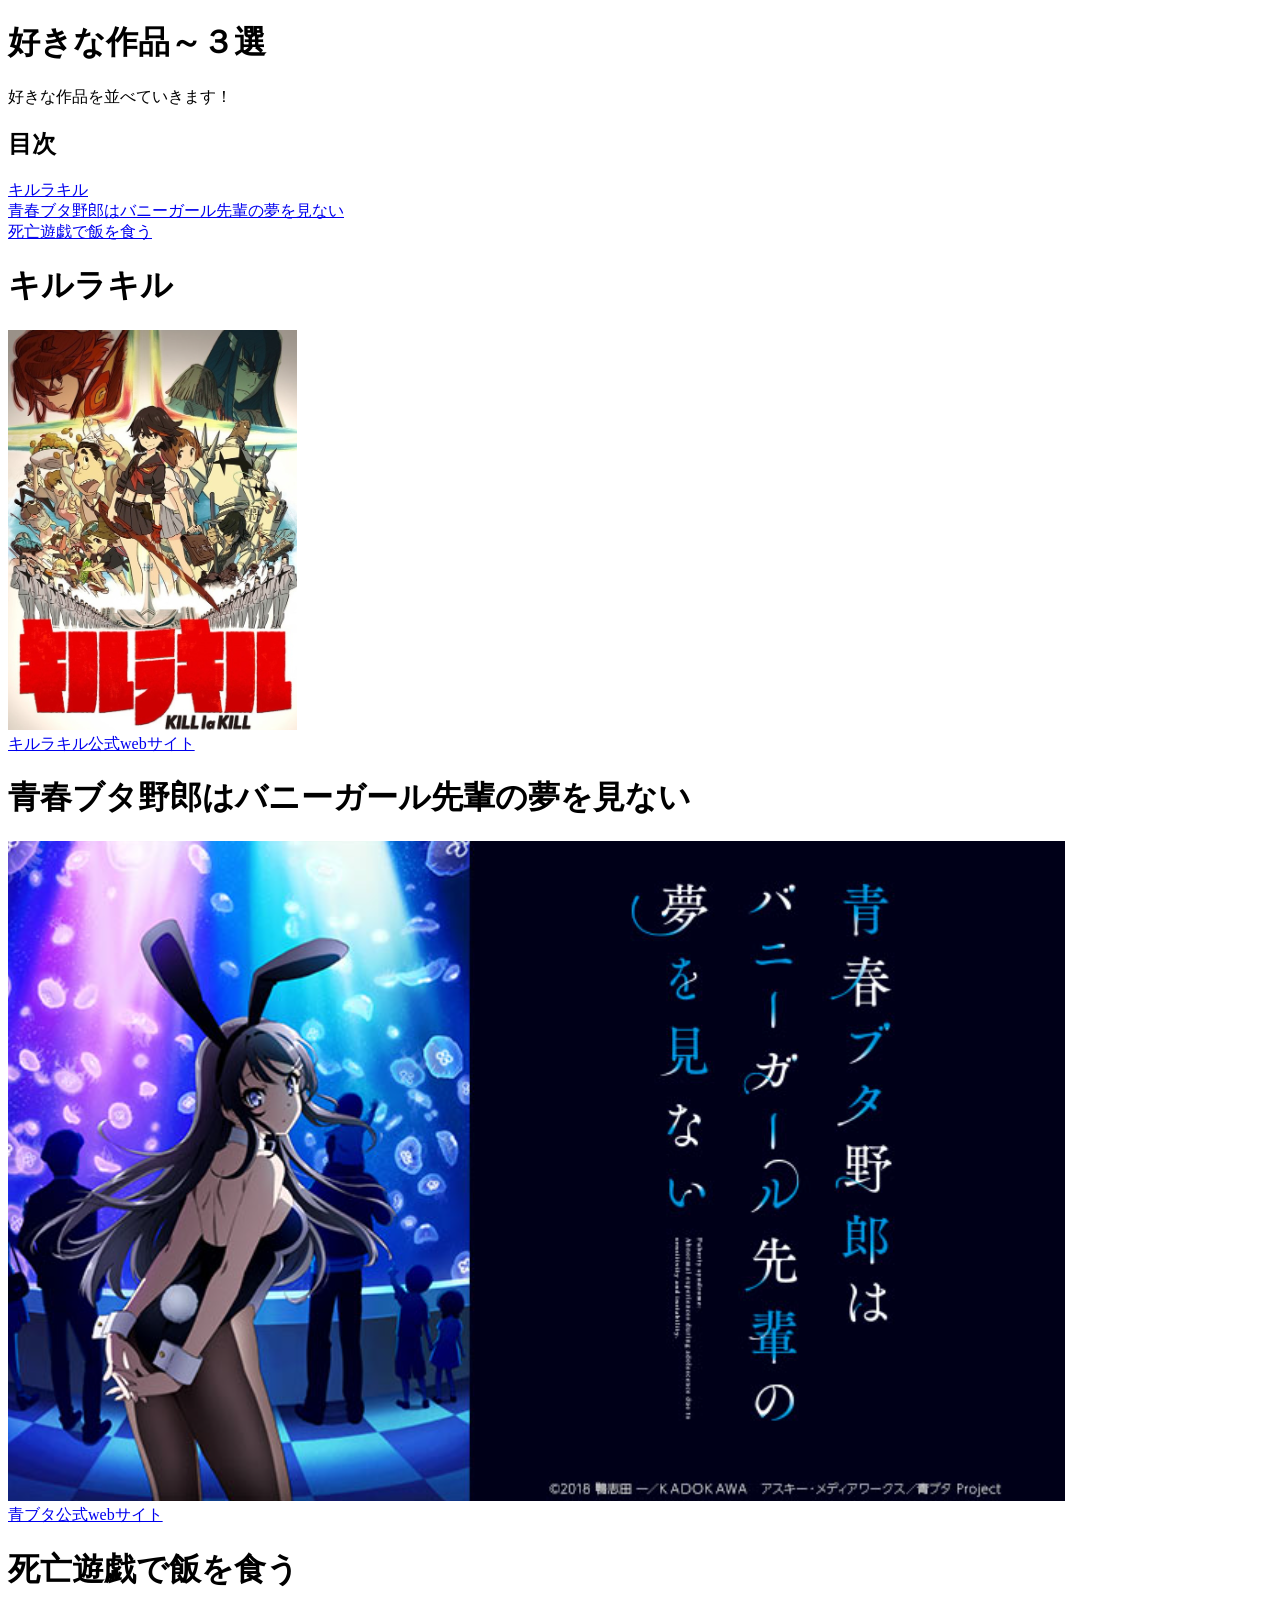
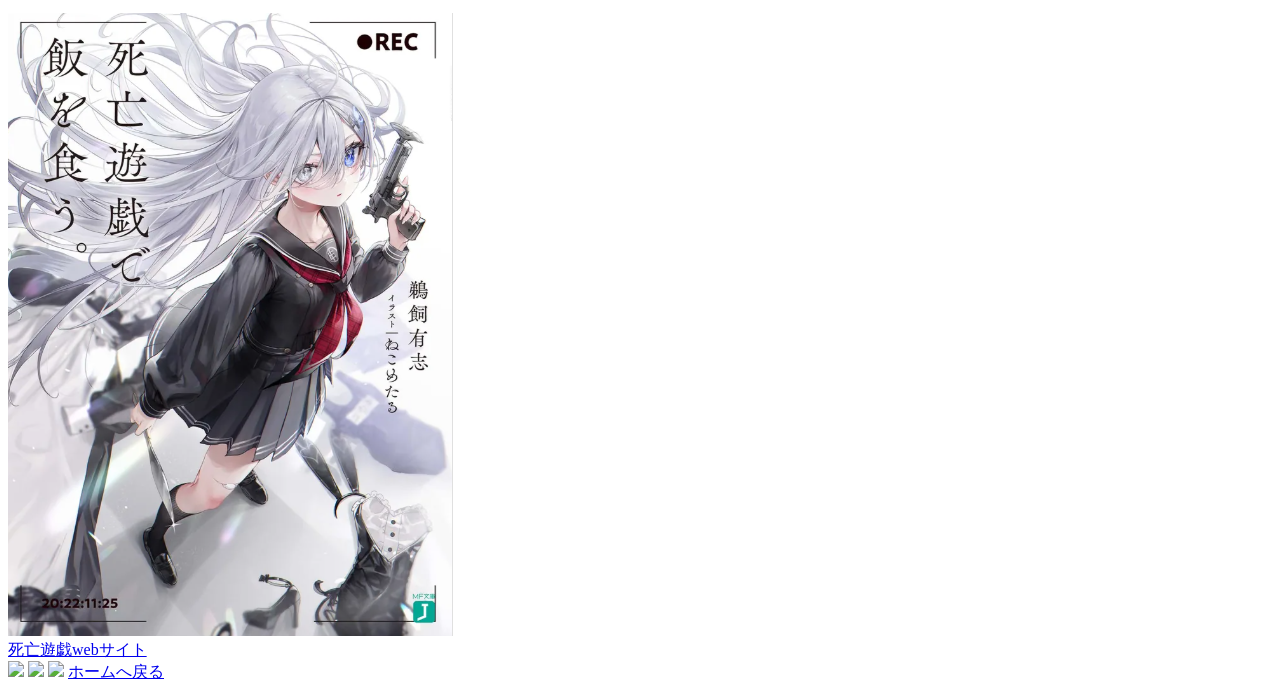
==== a.html @ 3949e1c1 "Fix HTML structure and add navigation link" ====
<!DOCTYPE html>
<html lang="ja">
<head>
 <meta charset="UTF-8">
 <title>好きなアニメ・漫画紹介！！</title>
</head>
<body>
 <h1>好きな作品～３選</h1>
<p>好きな作品を並べていきます！</p>
 <h2>目次</h2>
 <a href="#a">キルラキル</a><br>
 <a href="#b">青春ブタ野郎はバニーガール先輩の夢を見ない</a><br>
 <a href="#c">死亡遊戯で飯を食う</a><br>
 <a id="a"></a>
 <h1>キルラキル</h1>
<img src="./image/killlakil.png" alt="キルラキルのアニメサムネイル">
 <a href="https://www.kill-la-kill.jp/">
 <section>
  キルラキル公式webサイト</section></a>
 
<a id="b"></a>
 <h1>青春ブタ野郎はバニーガール先輩の夢を見ない</h1>
<img src="./image/seishunnbutayarouhabani-ga-rusennpainoyumewominai.png" alt="青春ブタ野郎はバニーガール先輩の夢を見ない">
 <a id="c"></a>
 <a href="https://ao-buta.com/">
  <section>青ブタ公式webサイト</section></a>

 <h1>死亡遊戯で飯を食う</h1>
<img src="./image/shibouyuugi.png" alt="死亡遊戯で飯を食う">
 <a href="https://shiboyugi-anime.com/books/">
  <section>死亡遊戯webサイト</section></a>
<img src=".image/">
<img src=".image/">
<img src=".image/">


 <a href="index.html">ホームへ戻る</a>

 
</body>
</html>
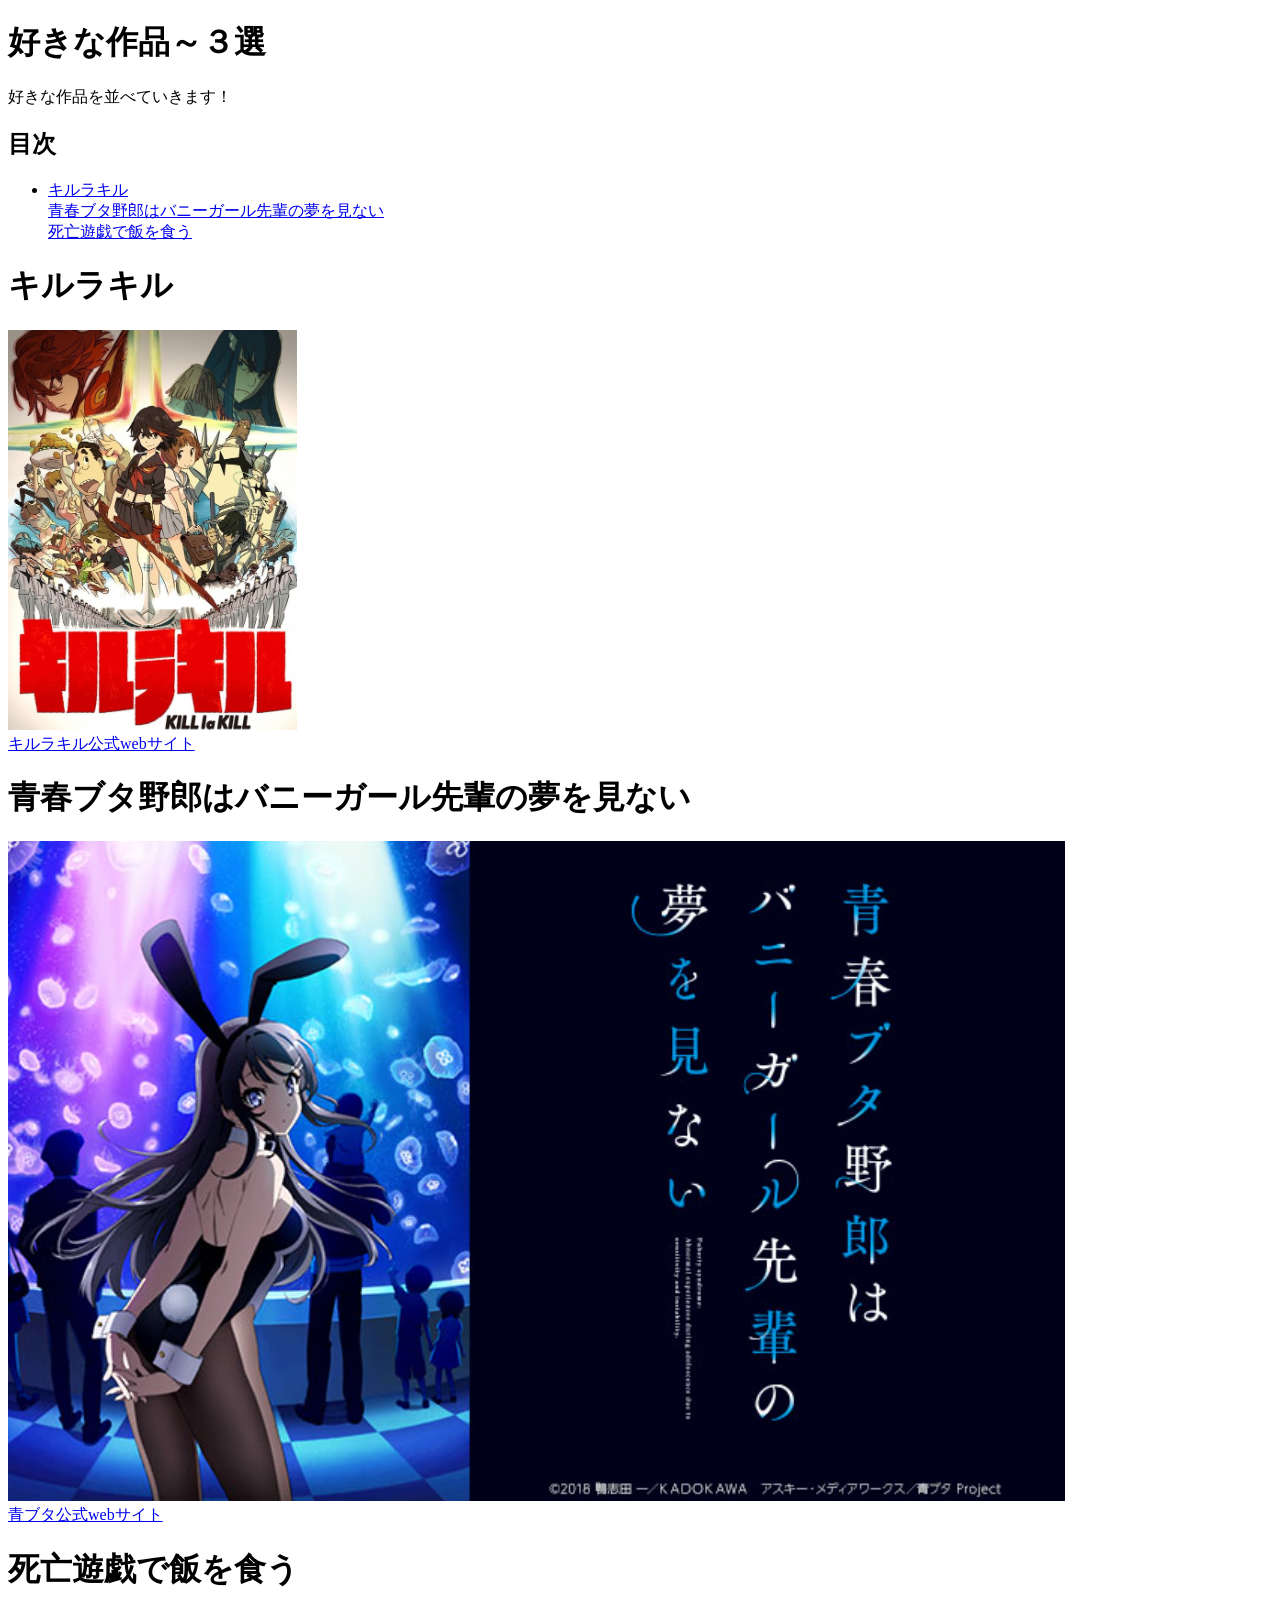
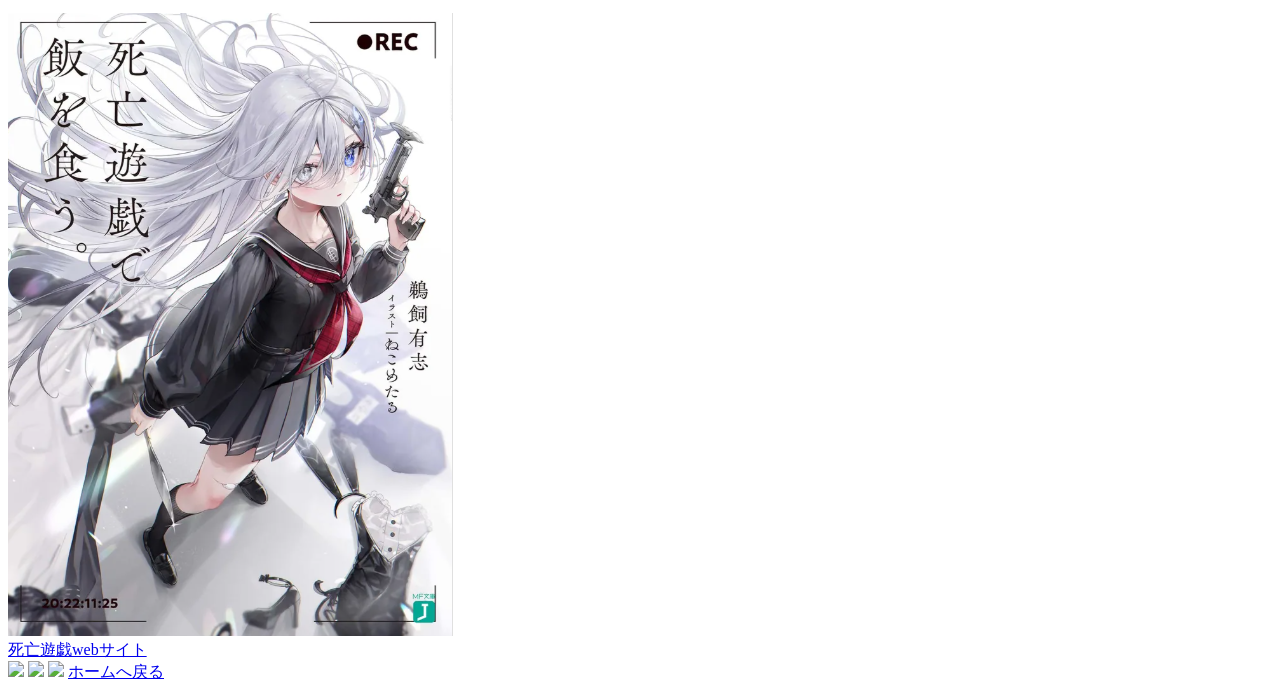
==== commit 8114f229: "Add navigation for favorite works in a.html" ====
--- a/a.html
+++ b/a.html
@@ -8,9 +8,13 @@
  <h1>好きな作品～３選</h1>
 <p>好きな作品を並べていきます！</p>
  <h2>目次</h2>
- <a href="#a">キルラキル</a><br>
+ <nav>
+  <ul>
+   <li> <a href="#a">キルラキル</a><br>
  <a href="#b">青春ブタ野郎はバニーガール先輩の夢を見ない</a><br>
- <a href="#c">死亡遊戯で飯を食う</a><br>
+ <a href="#c">死亡遊戯で飯を食う</a><br></li>
+  </ul>
+ </nav>
  <a id="a"></a>
  <h1>キルラキル</h1>
 <img src="./image/killlakil.png" alt="キルラキルのアニメサムネイル">
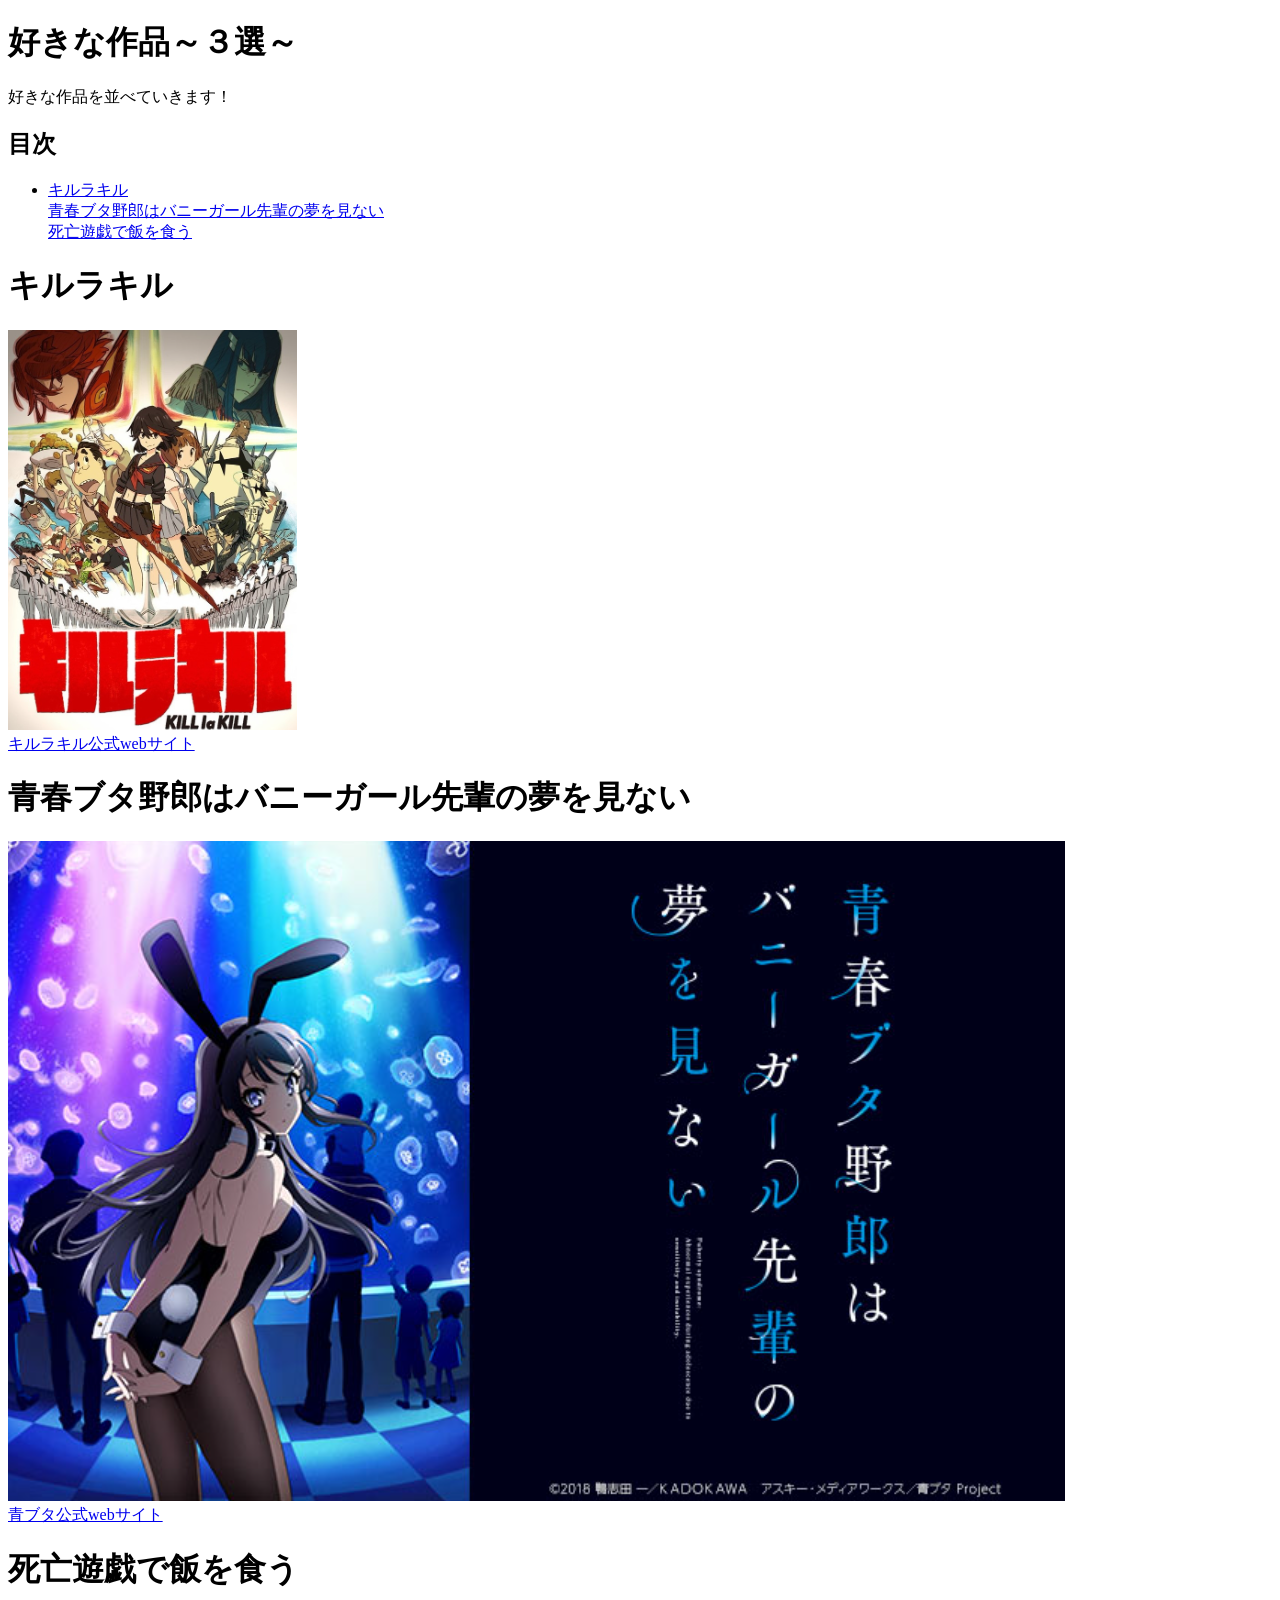
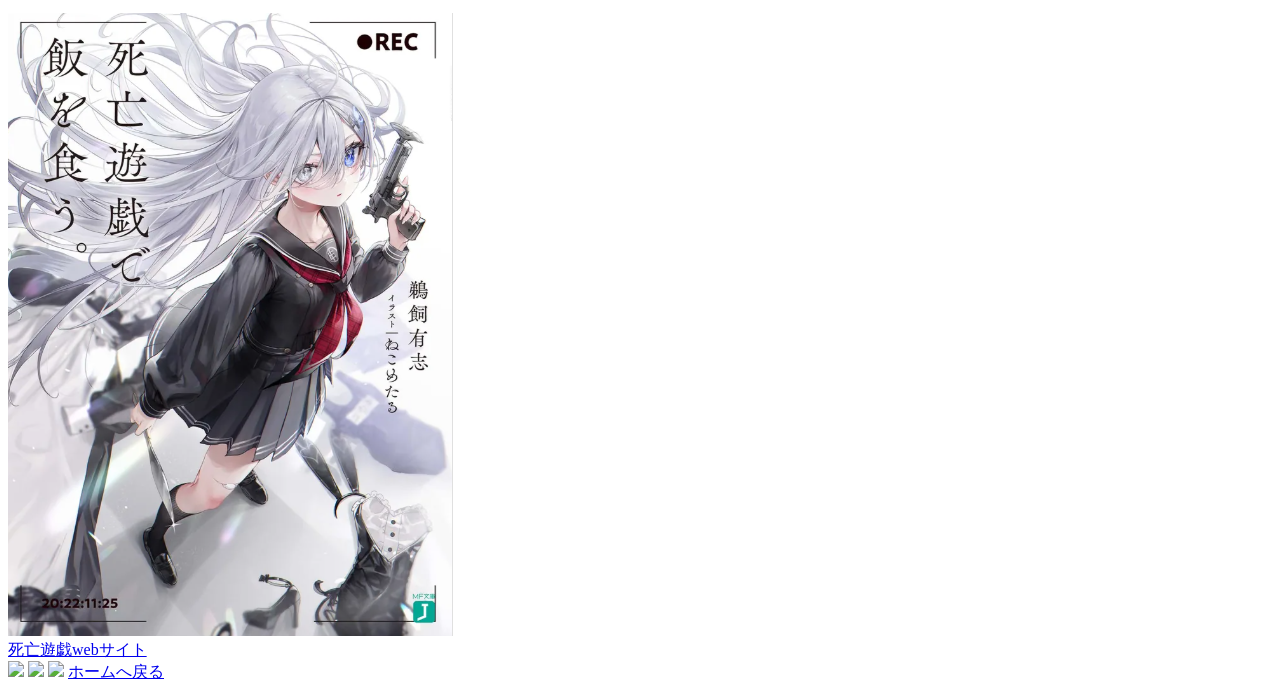
==== commit 2cc3b289: "Update heading in a.html to include extra characters" ====
--- a/a.html
+++ b/a.html
@@ -5,7 +5,7 @@
  <title>好きなアニメ・漫画紹介！！</title>
 </head>
 <body>
- <h1>好きな作品～３選</h1>
+ <h1>好きな作品～３選～</h1>
 <p>好きな作品を並べていきます！</p>
  <h2>目次</h2>
  <nav>
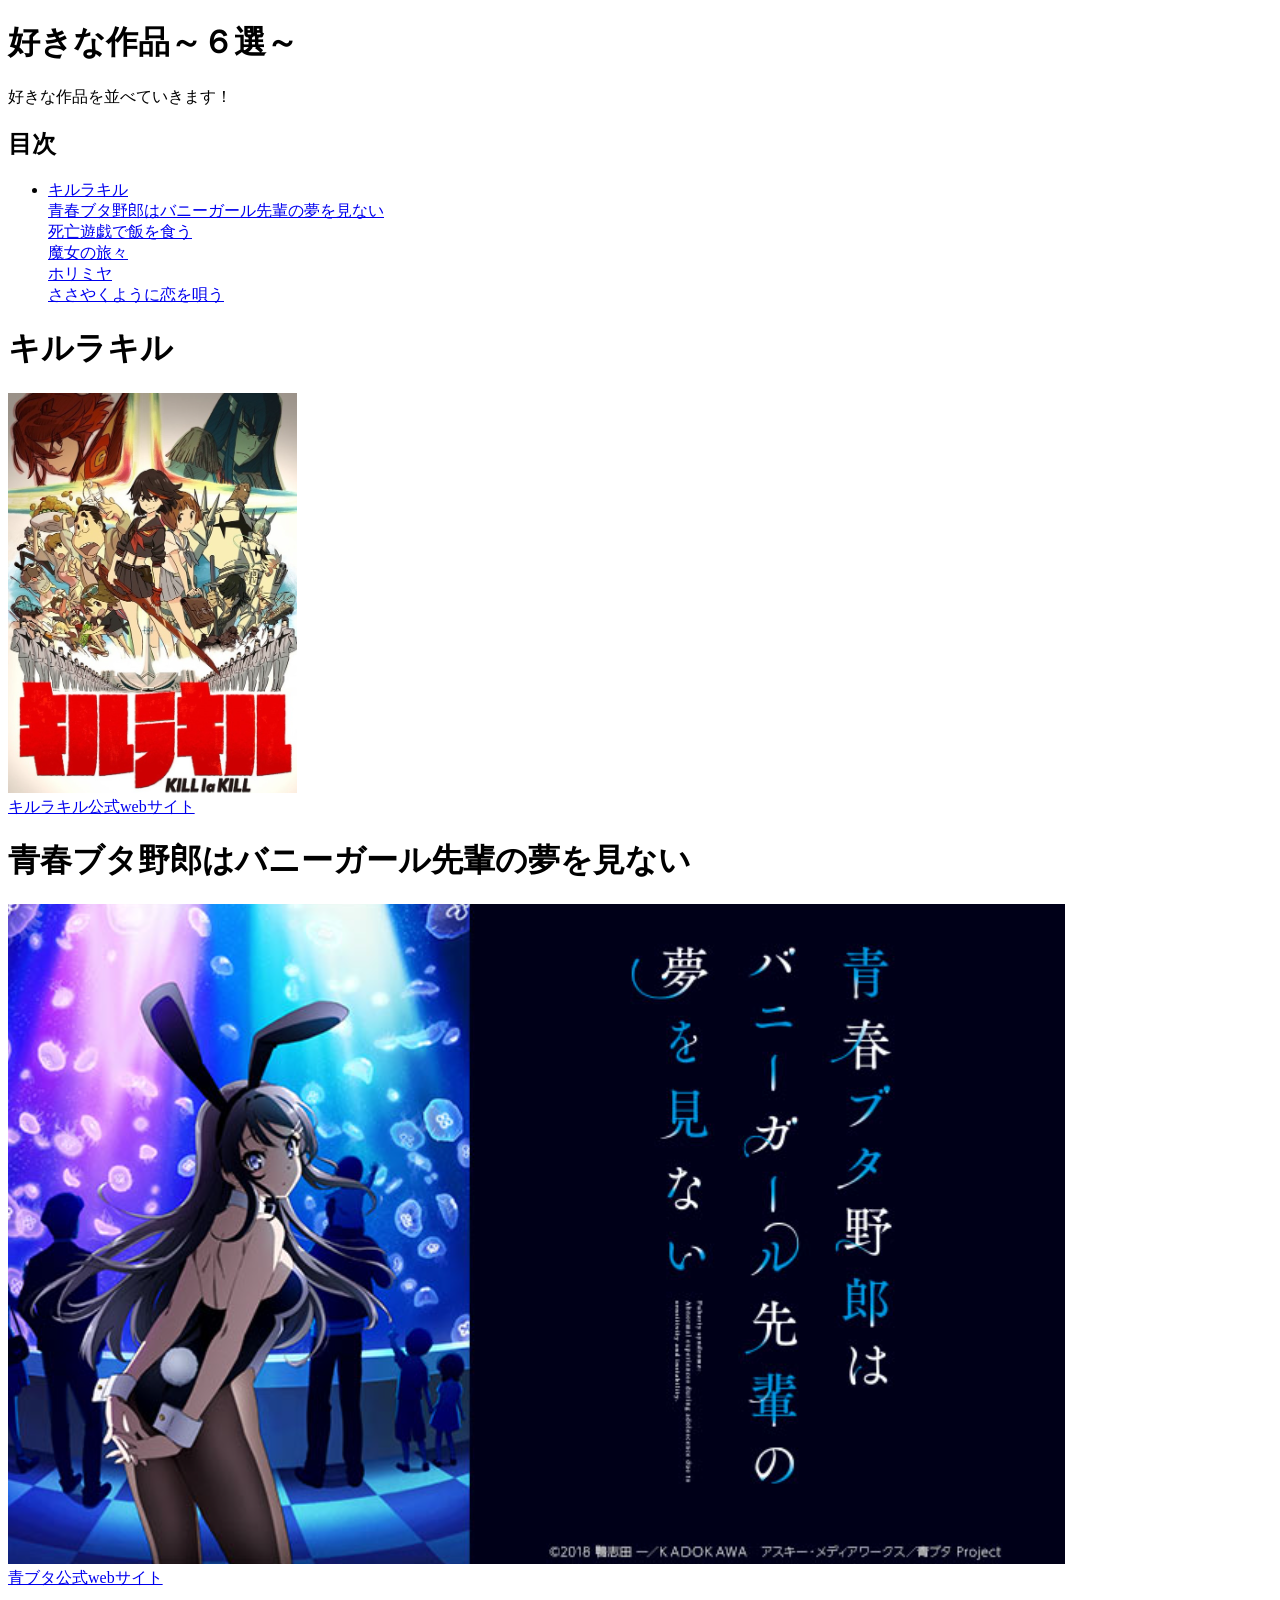
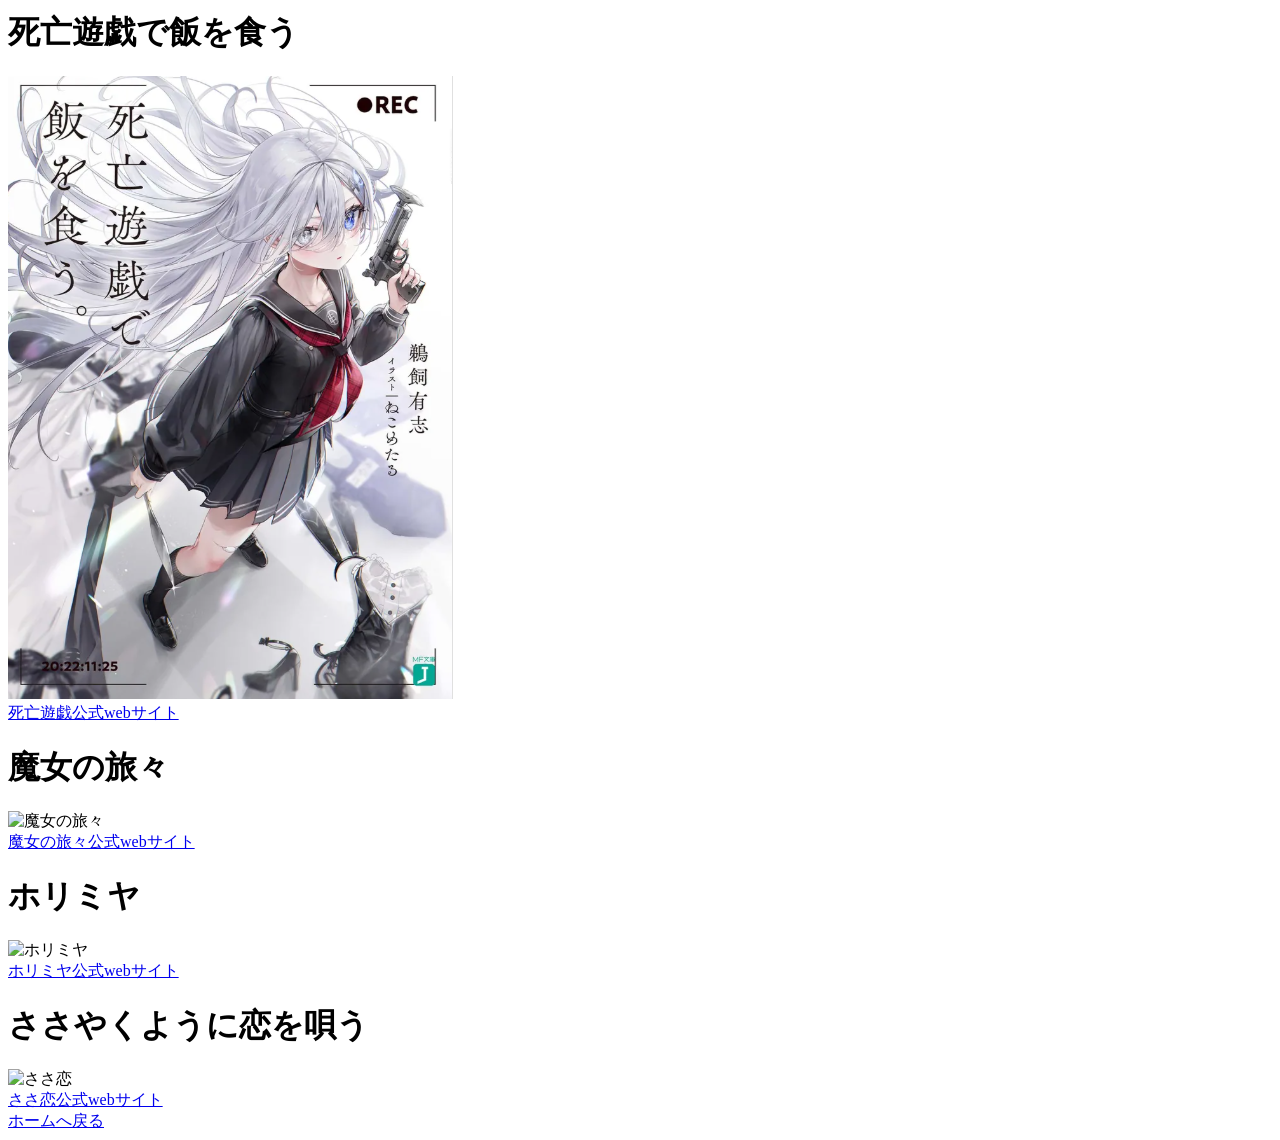
==== commit 82b90de4: "Expand favorite works section to six selections" ====
--- a/a.html
+++ b/a.html
@@ -5,14 +5,17 @@
  <title>好きなアニメ・漫画紹介！！</title>
 </head>
 <body>
- <h1>好きな作品～３選～</h1>
+ <h1>好きな作品～６選～</h1>
 <p>好きな作品を並べていきます！</p>
  <h2>目次</h2>
  <nav>
   <ul>
    <li> <a href="#a">キルラキル</a><br>
  <a href="#b">青春ブタ野郎はバニーガール先輩の夢を見ない</a><br>
- <a href="#c">死亡遊戯で飯を食う</a><br></li>
+ <a href="#c">死亡遊戯で飯を食う</a><br>
+ <a href="#D">魔女の旅々</a><br>
+ <a href="#E">ホリミヤ</a><br>
+ <a href="#F">ささやくように恋を唄う</a><br></li>
   </ul>
  </nav>
  <a id="a"></a>
@@ -25,19 +28,32 @@
 <a id="b"></a>
  <h1>青春ブタ野郎はバニーガール先輩の夢を見ない</h1>
 <img src="./image/seishunnbutayarouhabani-ga-rusennpainoyumewominai.png" alt="青春ブタ野郎はバニーガール先輩の夢を見ない">
- <a id="c"></a>
  <a href="https://ao-buta.com/">
   <section>青ブタ公式webサイト</section></a>
 
+<a id="c"></a>
  <h1>死亡遊戯で飯を食う</h1>
 <img src="./image/shibouyuugi.png" alt="死亡遊戯で飯を食う">
  <a href="https://shiboyugi-anime.com/books/">
-  <section>死亡遊戯webサイト</section></a>
-<img src=".image/">
-<img src=".image/">
-<img src=".image/">
+  <section>死亡遊戯公式webサイト</section></a>
 
+ <a id="D"></a>
+ <h1>魔女の旅々</h1>
+<img src=".image/majyotabi.png" alt="魔女の旅々">
+ <a href="https://majotabi.jp/">
+  <section>魔女の旅々公式webサイト</section></a>
+ 
+<a id="E"></a>
+ <h1>ホリミヤ</h1>
+<img src=".image/horimiya.png" alt="ホリミヤ">
+ <a href="https://horimiya-anime.com/1st/">
+  <section>ホリミヤ公式webサイト</section></a>
 
+ <a id="F"></a>
+  <h1>ささやくように恋を唄う</h1>
+<img src=".image/sasakoi.png" alt="ささ恋">
+ <a href="https://sasakoi-anime.com/">
+  <section>ささ恋公式webサイト</section></a>
  <a href="index.html">ホームへ戻る</a>
 
  
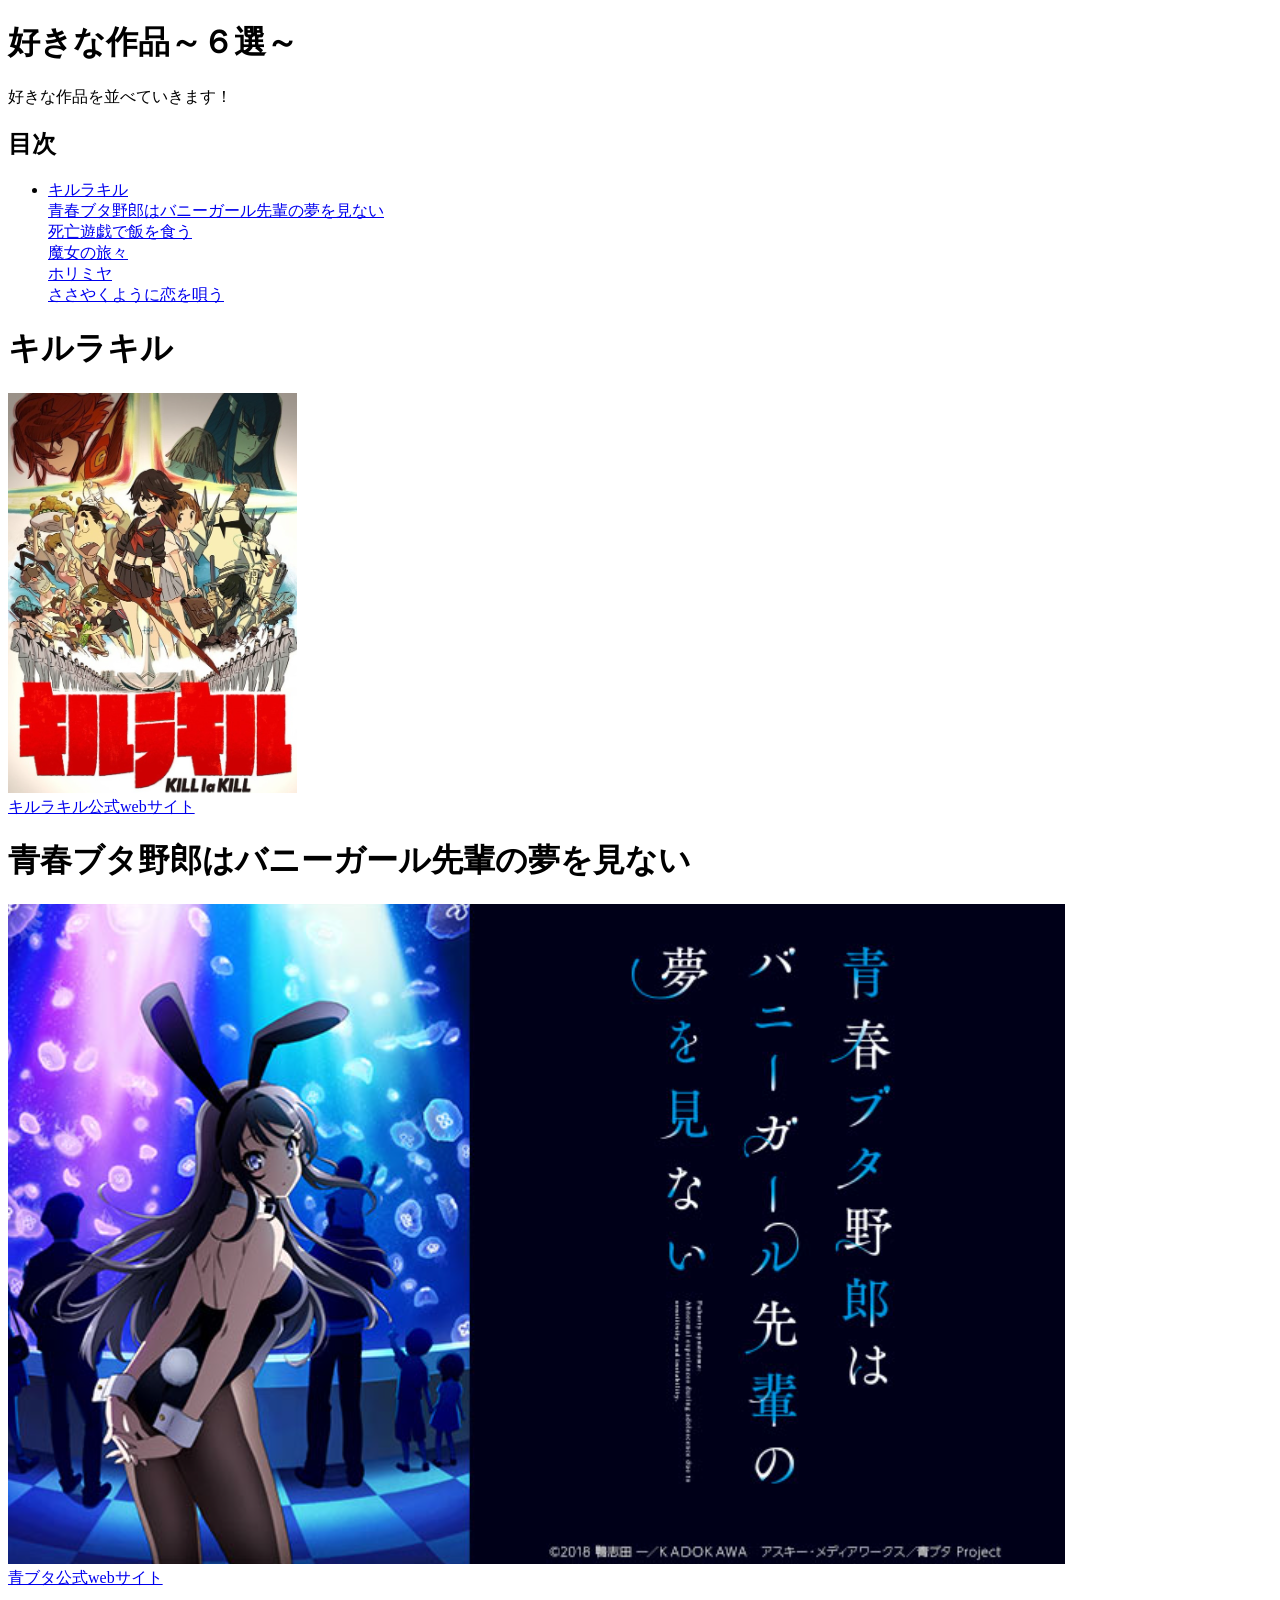
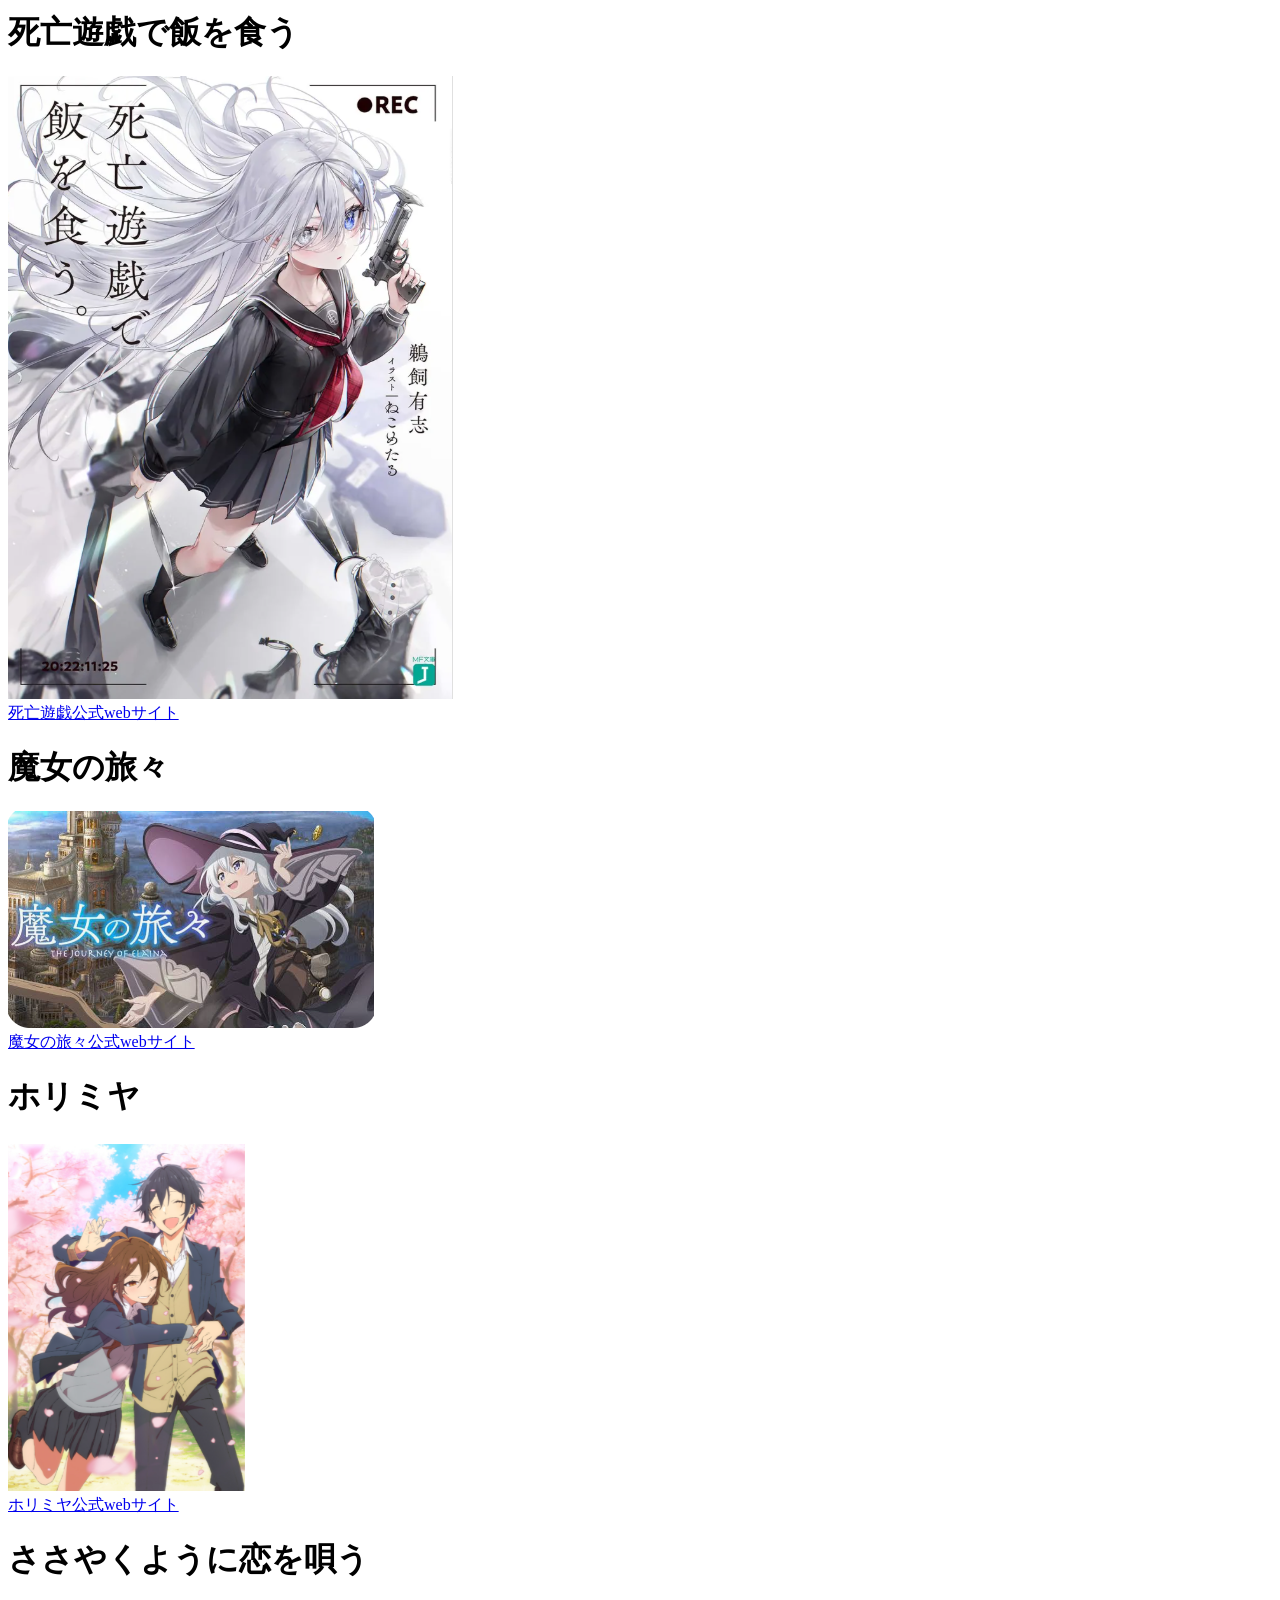
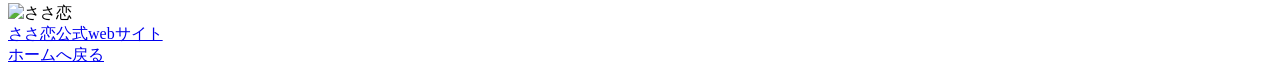
==== commit c5770474: "Fix image source paths in a.html" ====
--- a/a.html
+++ b/a.html
@@ -39,19 +39,19 @@
 
  <a id="D"></a>
  <h1>魔女の旅々</h1>
-<img src=".image/majyotabi.png" alt="魔女の旅々">
+<img src="./image/majyotabi.png" alt="魔女の旅々">
  <a href="https://majotabi.jp/">
   <section>魔女の旅々公式webサイト</section></a>
  
 <a id="E"></a>
  <h1>ホリミヤ</h1>
-<img src=".image/horimiya.png" alt="ホリミヤ">
+<img src="./image/horimiya.png" alt="ホリミヤ">
  <a href="https://horimiya-anime.com/1st/">
   <section>ホリミヤ公式webサイト</section></a>
 
  <a id="F"></a>
   <h1>ささやくように恋を唄う</h1>
-<img src=".image/sasakoi.png" alt="ささ恋">
+<img src="./image/sasakoi.png" alt="ささ恋">
  <a href="https://sasakoi-anime.com/">
   <section>ささ恋公式webサイト</section></a>
  <a href="index.html">ホームへ戻る</a>
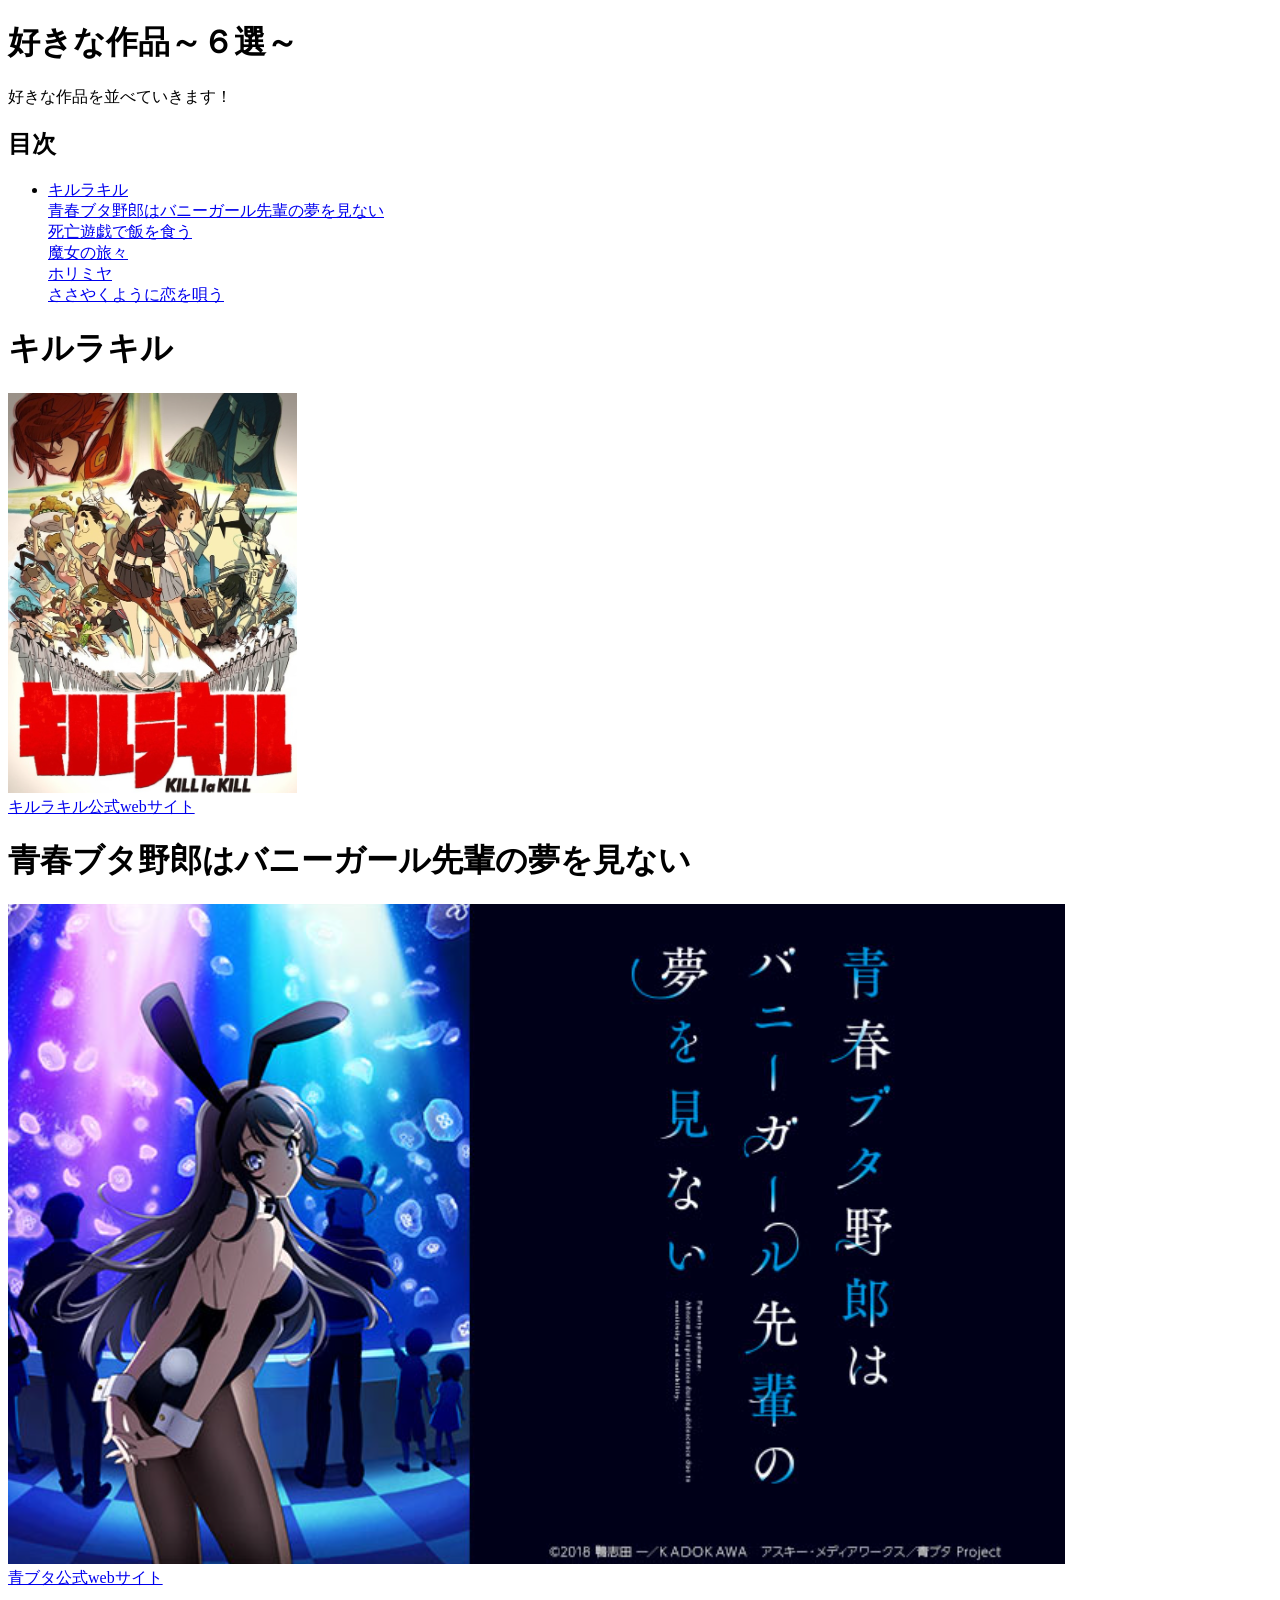
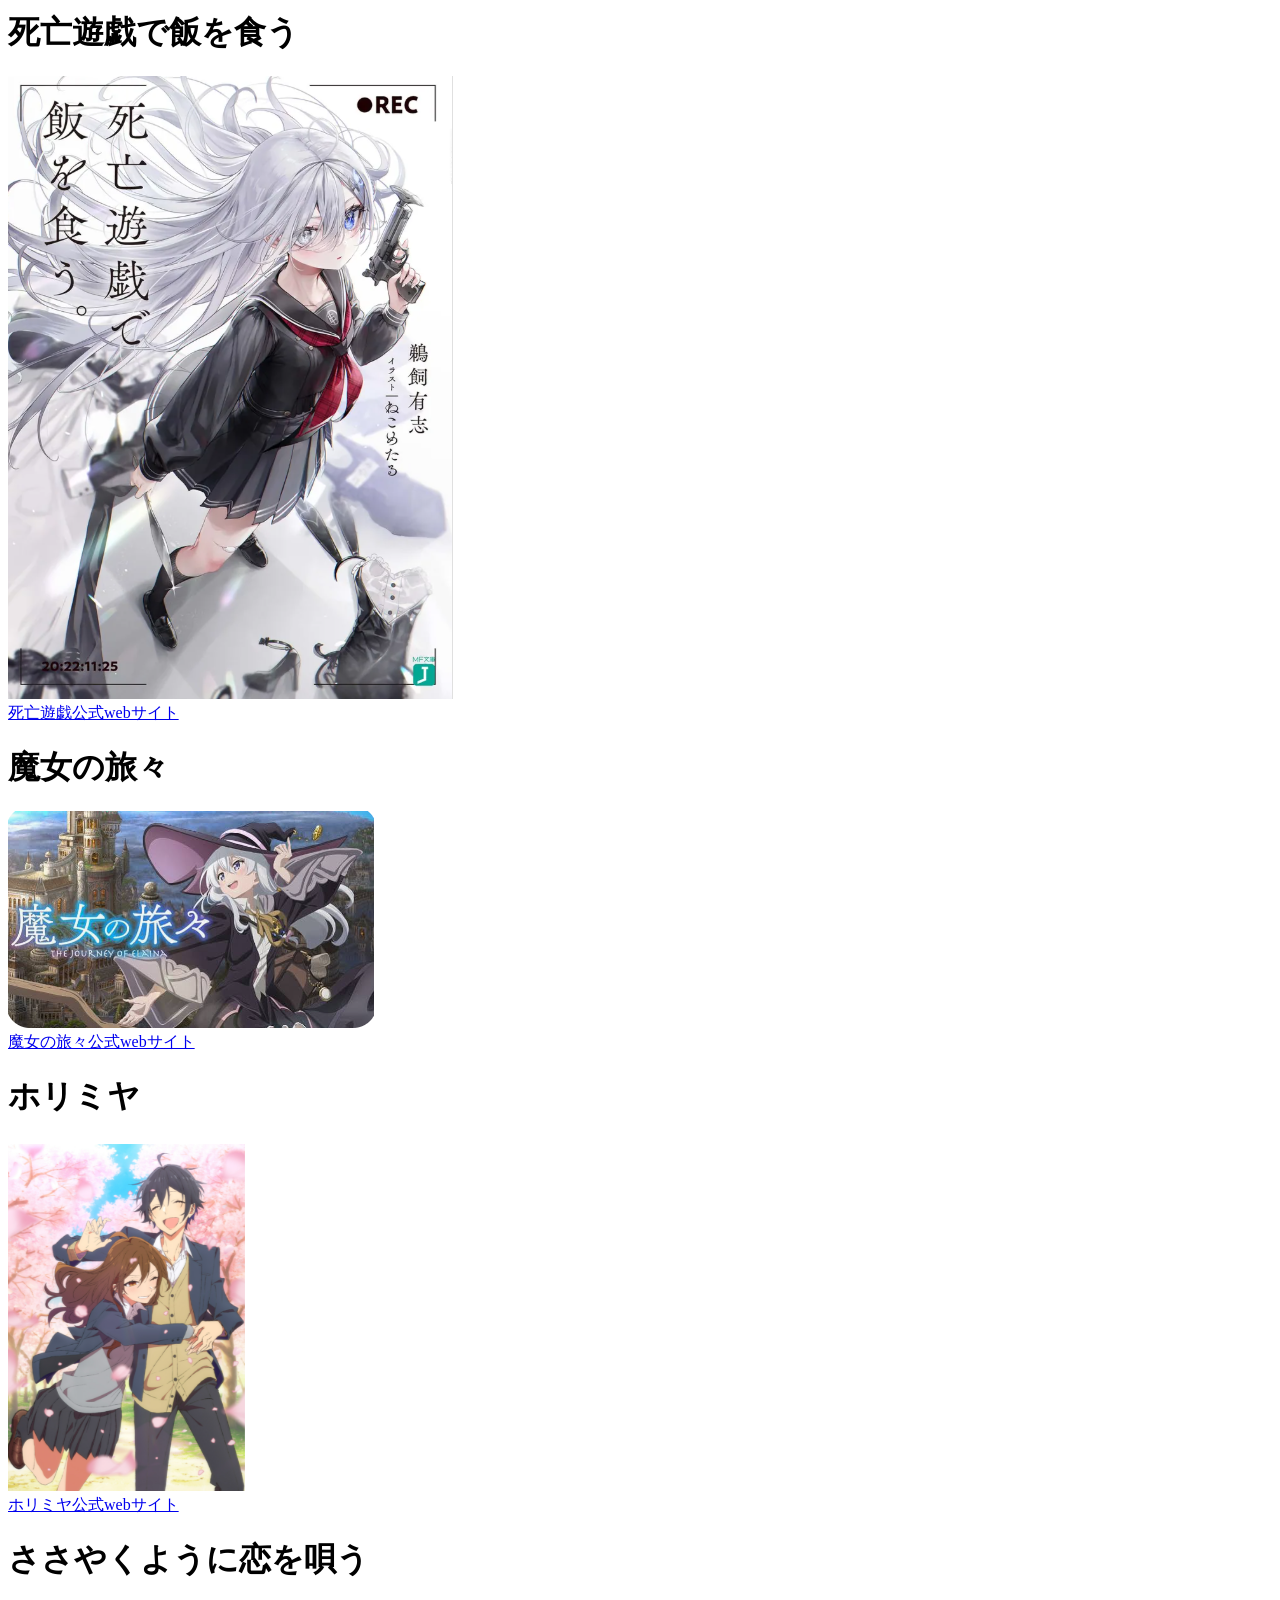
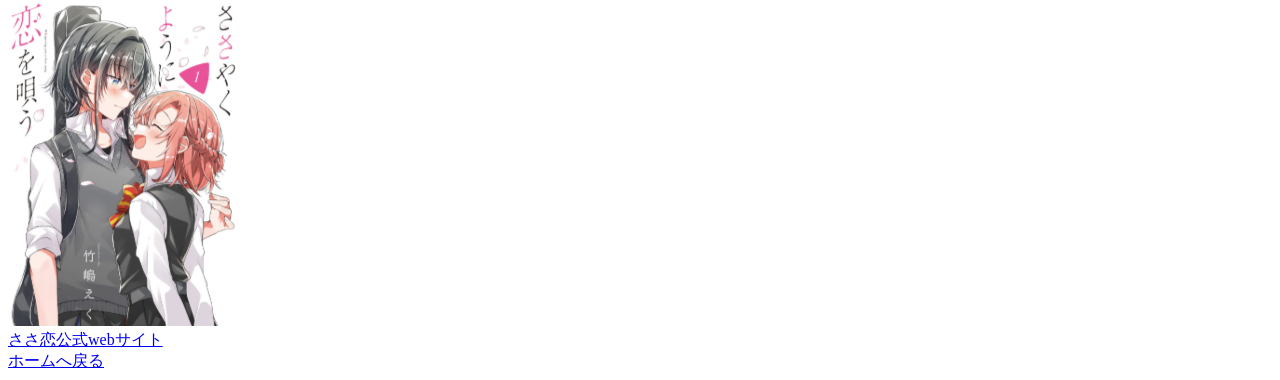
==== commit cf50551b: "Replace image source in a.html" ====
--- a/a.html
+++ b/a.html
@@ -51,7 +51,7 @@
 
  <a id="F"></a>
   <h1>ささやくように恋を唄う</h1>
-<img src="./image/sasakoi.png" alt="ささ恋">
+<img src="./image/sasayaku.png" alt="ささ恋">
  <a href="https://sasakoi-anime.com/">
   <section>ささ恋公式webサイト</section></a>
  <a href="index.html">ホームへ戻る</a>
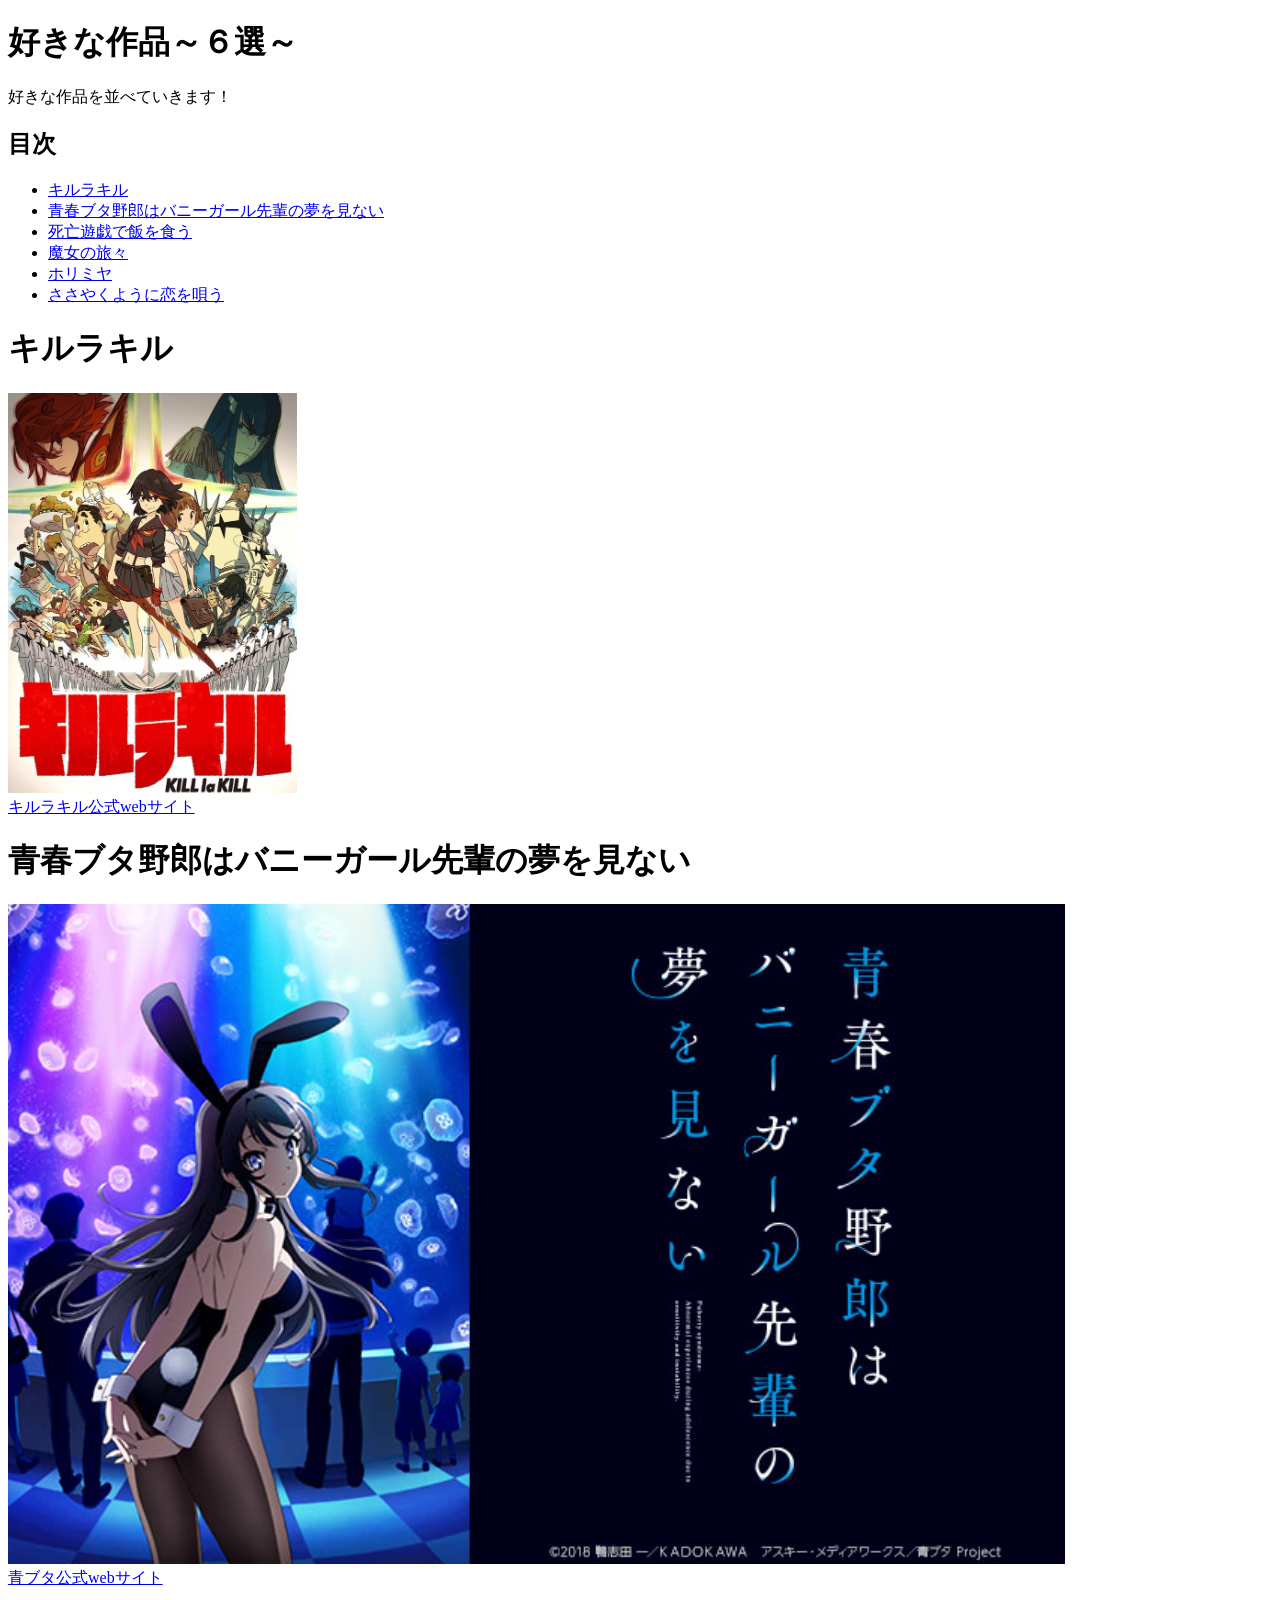
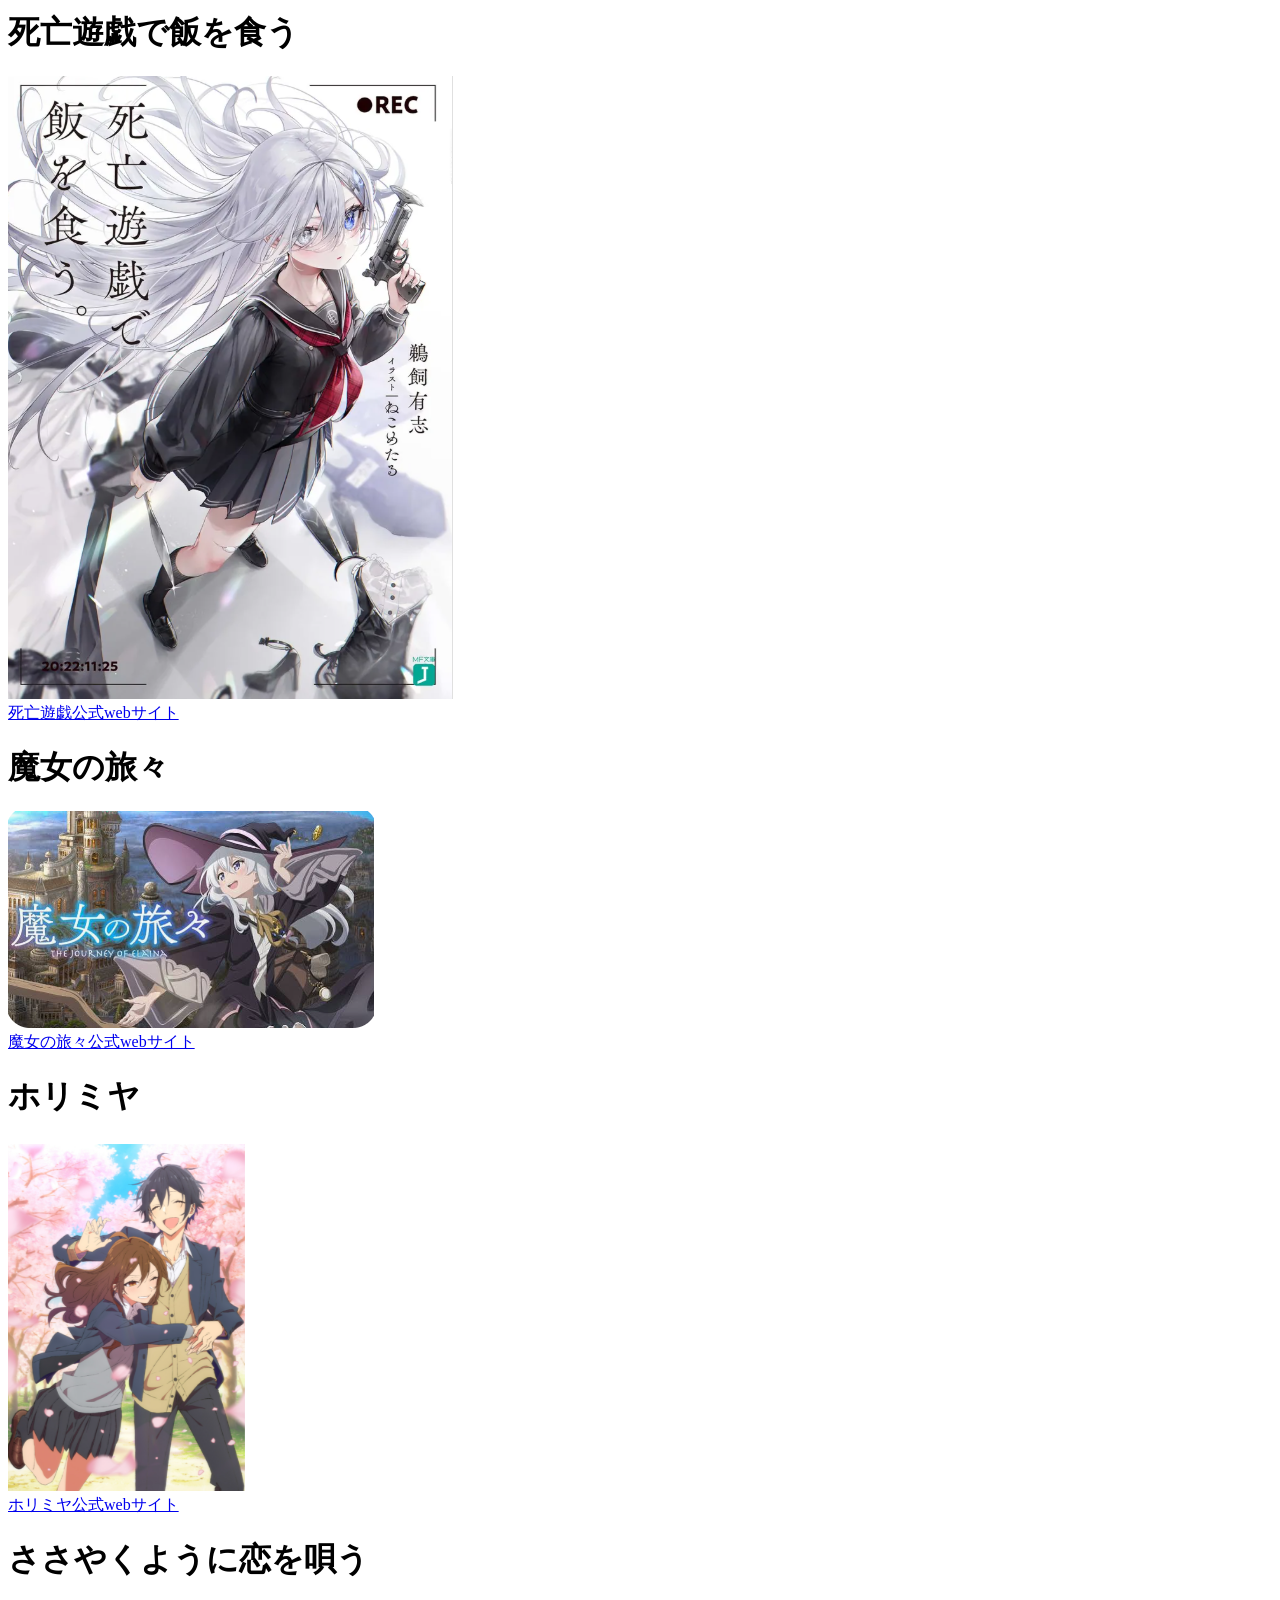
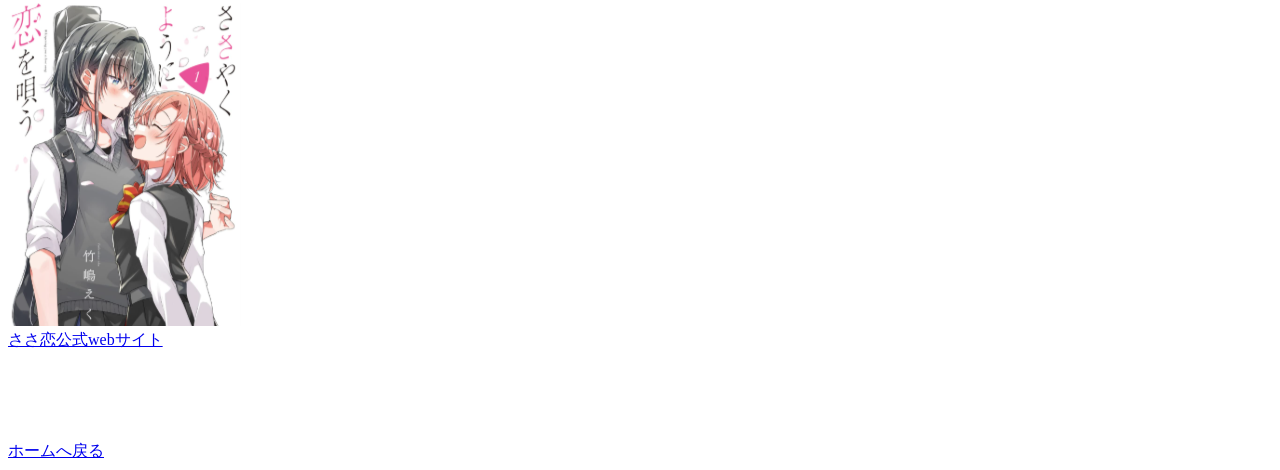
==== commit c5c87676: "Refactor list items and add spacing in a.html" ====
--- a/a.html
+++ b/a.html
@@ -10,12 +10,12 @@
  <h2>目次</h2>
  <nav>
   <ul>
-   <li> <a href="#a">キルラキル</a><br>
- <a href="#b">青春ブタ野郎はバニーガール先輩の夢を見ない</a><br>
- <a href="#c">死亡遊戯で飯を食う</a><br>
- <a href="#D">魔女の旅々</a><br>
- <a href="#E">ホリミヤ</a><br>
- <a href="#F">ささやくように恋を唄う</a><br></li>
+   <li> <a href="#a">キルラキル</a><br></li>
+   <li><a href="#b">青春ブタ野郎はバニーガール先輩の夢を見ない</a><br></li>
+   <li><a href="#c">死亡遊戯で飯を食う</a><br></li>
+   <li><a href="#D">魔女の旅々</a><br></li>
+   <li><a href="#E">ホリミヤ</a><br></li>
+   <li><a href="#F">ささやくように恋を唄う</a><br></li>
   </ul>
  </nav>
  <a id="a"></a>
@@ -53,7 +53,11 @@
   <h1>ささやくように恋を唄う</h1>
 <img src="./image/sasayaku.png" alt="ささ恋">
  <a href="https://sasakoi-anime.com/">
-  <section>ささ恋公式webサイト</section></a>
+  <section>ささ恋公式webサイト</section></a><br>
+ <br>
+ <br>
+ <br>
+ <br>
  <a href="index.html">ホームへ戻る</a>
 
  
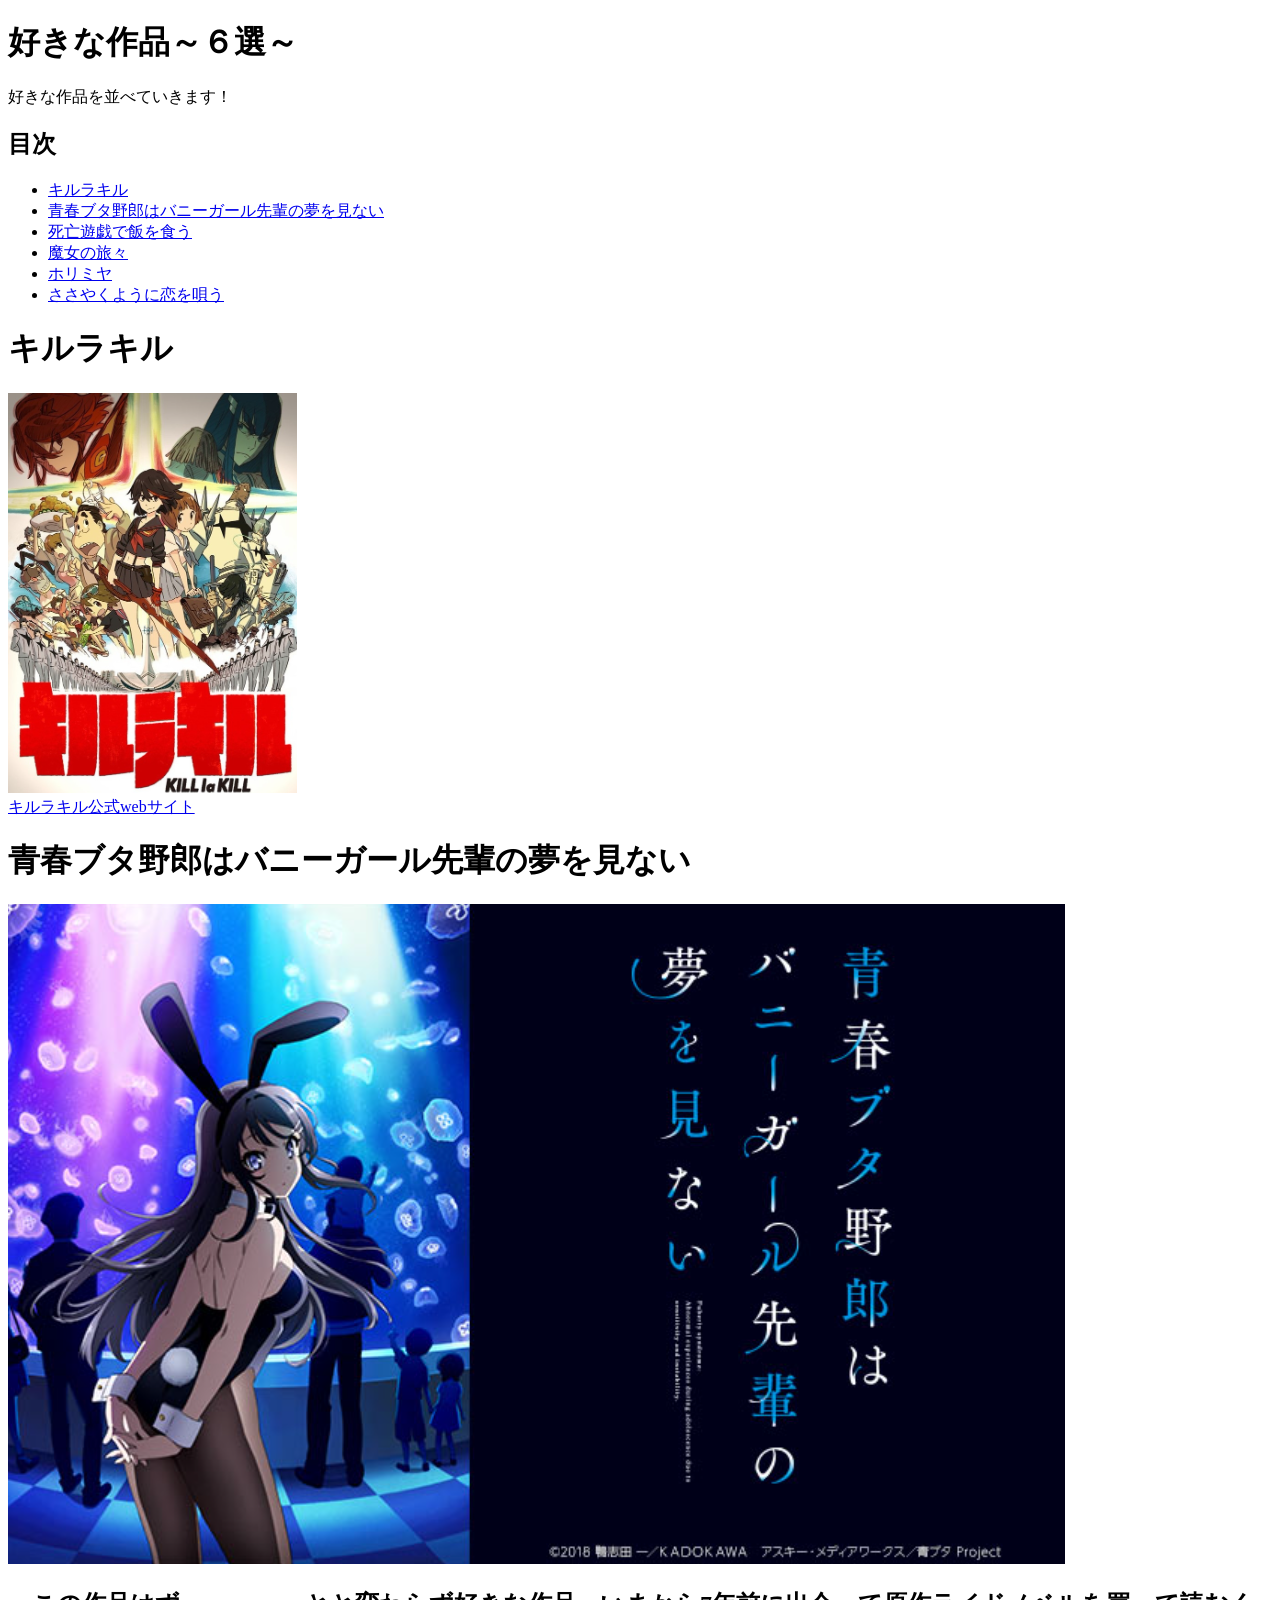
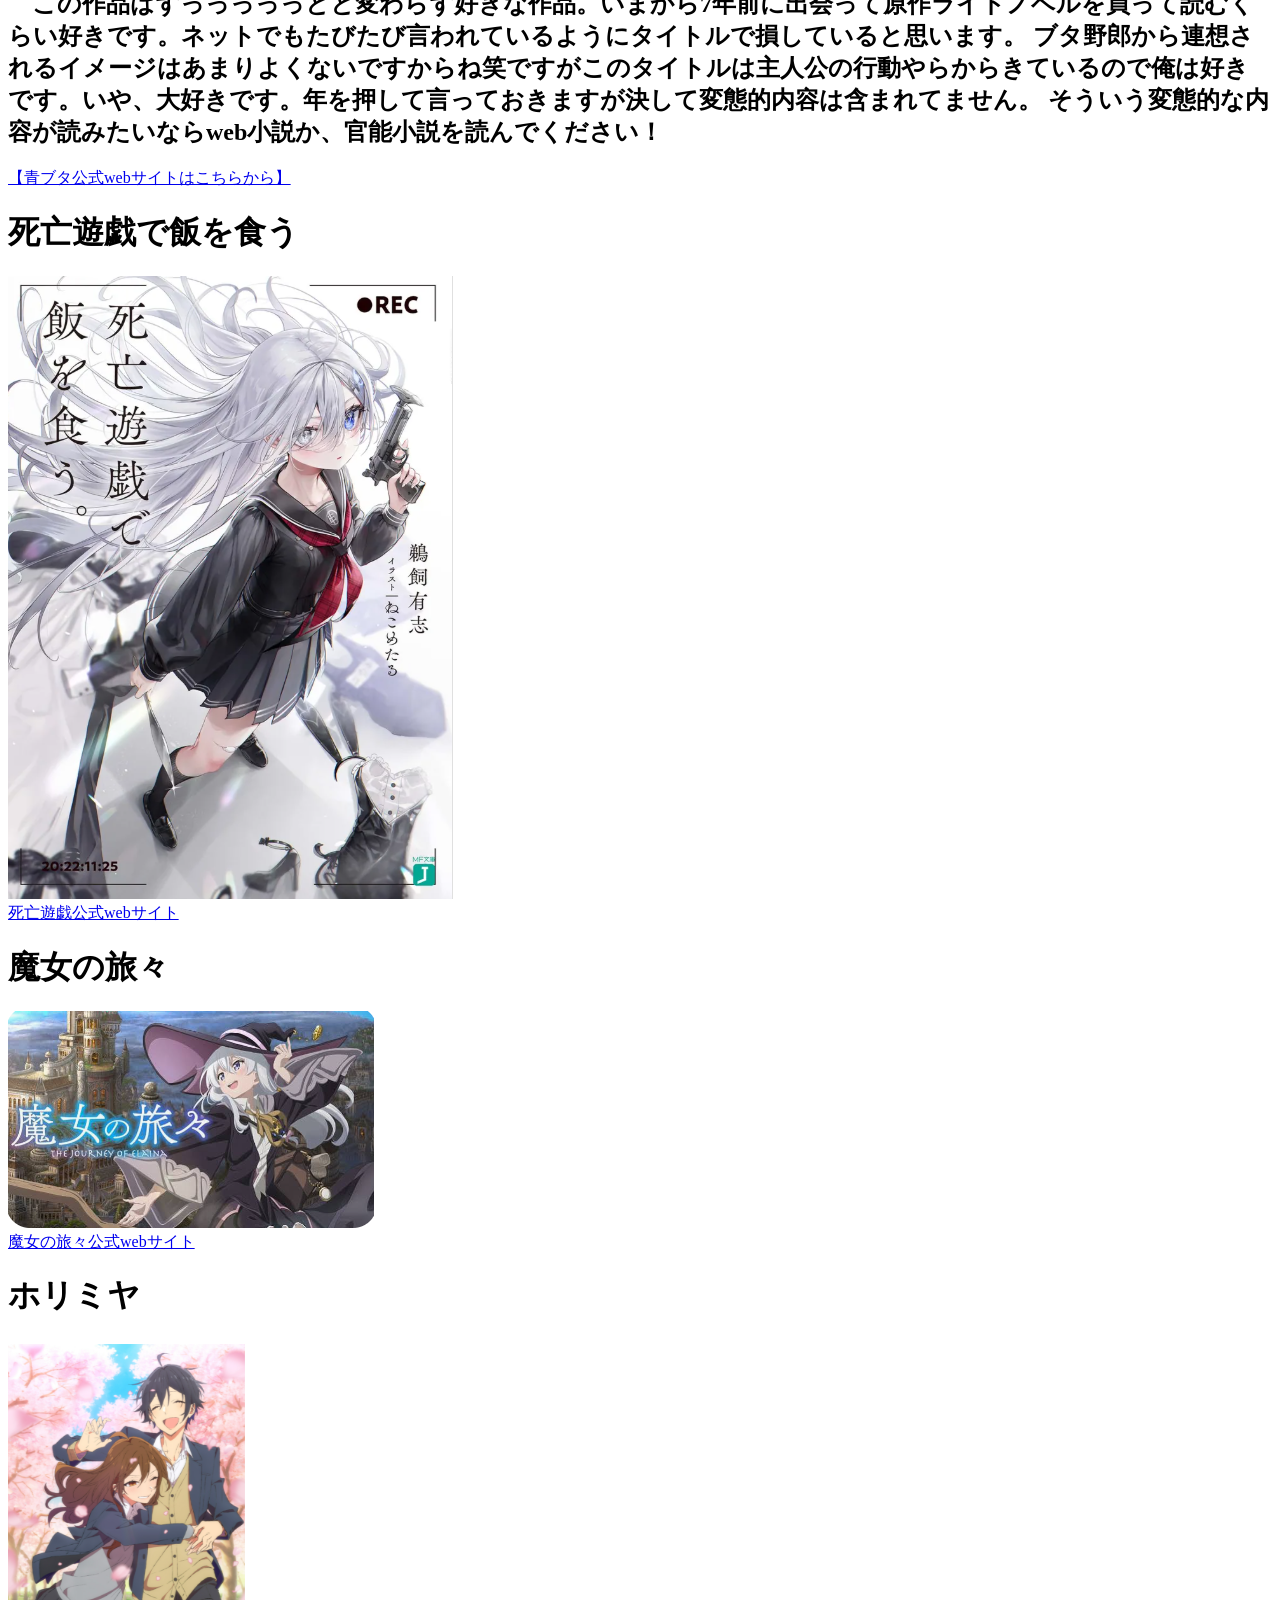
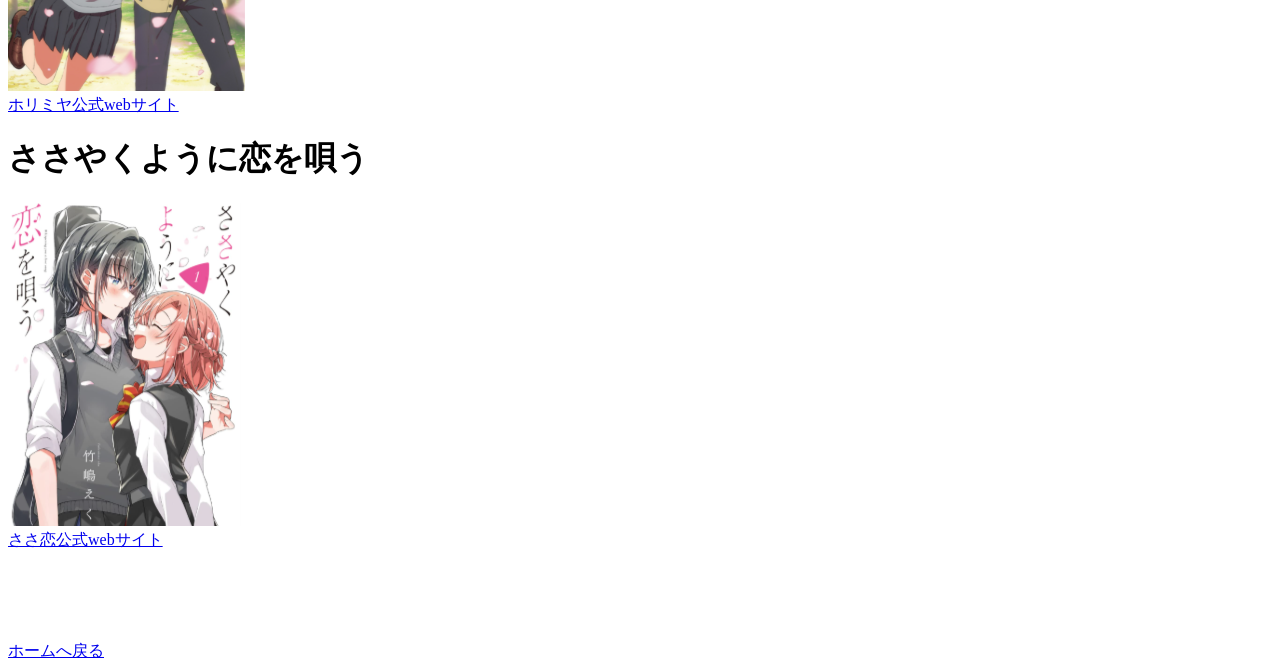
==== commit 08e592c6: "Enhance a.html with additional content Add a description of the work and clarify the title." ====
--- a/a.html
+++ b/a.html
@@ -28,8 +28,11 @@
 <a id="b"></a>
  <h1>青春ブタ野郎はバニーガール先輩の夢を見ない</h1>
 <img src="./image/seishunnbutayarouhabani-ga-rusennpainoyumewominai.png" alt="青春ブタ野郎はバニーガール先輩の夢を見ない">
+ <h2>　この作品はずっっっっっとと変わらず好きな作品。いまから7年前に出会って原作ライドノベルを買って読むくらい好きです。ネットでもたびたび言われているようにタイトルで損していると思います。
+ ブタ野郎から連想されるイメージはあまりよくないですからね笑ですがこのタイトルは主人公の行動やらからきているので俺は好きです。いや、大好きです。年を押して言っておきますが決して変態的内容は含まれてません。
+ そういう変態的な内容が読みたいならweb小説か、官能小説を読んでください！</h2>
  <a href="https://ao-buta.com/">
-  <section>青ブタ公式webサイト</section></a>
+  <section>【青ブタ公式webサイトはこちらから】</section></a>
 
 <a id="c"></a>
  <h1>死亡遊戯で飯を食う</h1>
